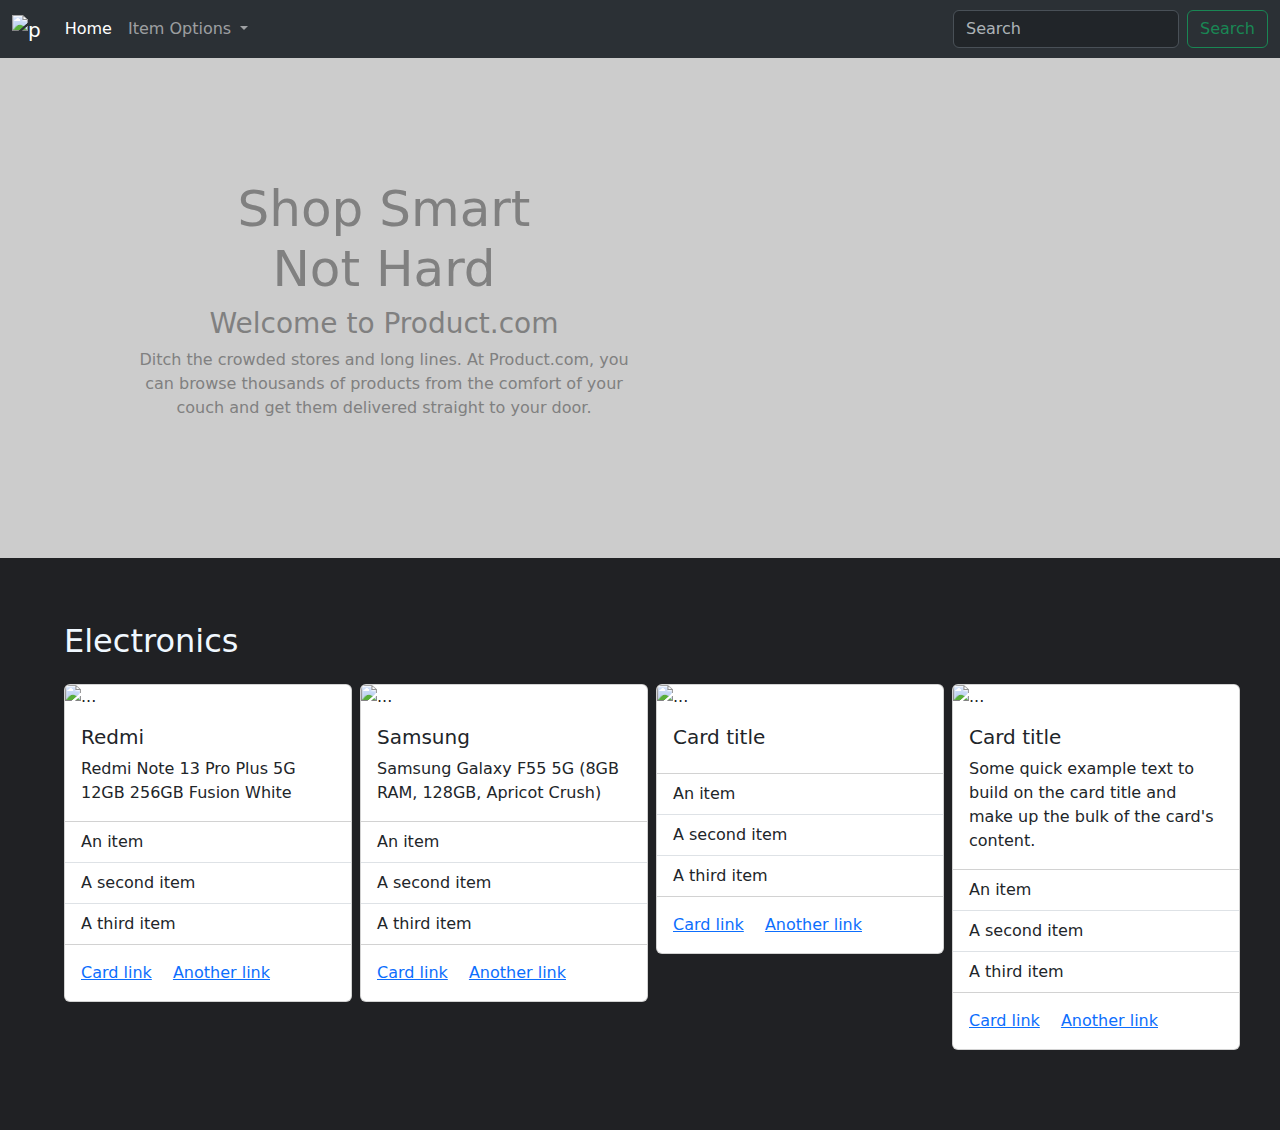
==== Product_Page.html @ c3f98ed8 "1st commit" ====
<!DOCTYPE html>
<html lang="en">
<head>
    <meta charset="UTF-8">
    <meta name="viewport" content="width=device-width, initial-scale=1.0">
    <title>Product Page</title>
    <link href="https://cdn.jsdelivr.net/npm/bootstrap@5.3.3/dist/css/bootstrap.min.css" rel="stylesheet" integrity="sha384-QWTKZyjpPEjISv5WaRU9OFeRpok6YctnYmDr5pNlyT2bRjXh0JMhjY6hW+ALEwIH" crossorigin="anonymous">
    <script src="https://ajax.googleapis.com/ajax/libs/jquery/3.7.1/jquery.min.js"></script>
    <link rel="stylesheet" href="Product_Page.css">
</head>
<body>
    <header>
    <nav class="navbar navbar-expand-lg bg-body-tertiary" data-bs-theme="dark" >
        <div class="container-fluid">
          <a class="navbar-brand" href="#"><img src="https://i.pinimg.com/736x/5b/9b/1f/5b9b1f12fe0a0acb9cf95f1f20543d89.jpg" alt="p" width="30" height="24"></a>
          <button class="navbar-toggler" type="button" data-bs-toggle="collapse" data-bs-target="#navbarSupportedContent" aria-controls="navbarSupportedContent" aria-expanded="false" aria-label="Toggle navigation">
            <span class="navbar-toggler-icon"></span>
          </button>
          <div class="collapse navbar-collapse" id="navbarSupportedContent">
            <ul class="navbar-nav me-auto mb-2 mb-lg-0">
              <li class="nav-item">
                <a class="nav-link active" aria-current="page" href="#">Home</a>
              </li>
              <li class="nav-item dropdown">
                <a class="nav-link dropdown-toggle" href="#" role="button" data-bs-toggle="dropdown" aria-expanded="false">
                  Item Options
                </a>
                <ul class="dropdown-menu">
                  <li><a class="dropdown-item" href="#">Furniture</a></li>
                  <li><a class="dropdown-item" href="#">Food</a></li>
                  <li><hr class="dropdown-divider"></li>
                  <li><a class="dropdown-item" href="#">Clothes</a></li>
                </ul>
              </li>
            </ul>
            <form class="d-flex" role="search">
              <input class="form-control me-2" type="search" placeholder="Search" aria-label="Search">
              <button class="btn btn-outline-success" type="submit">Search</button>
            </form>
          </div>
        </div>
      </nav>
    </header>

    <div class="hero-image">
        <div class="hero-text">
          <h1 style="font-size:50px">Shop Smart <br> Not Hard</h1>
          <h3>Welcome to Product.com</h3>
          <p>Ditch the crowded stores and long lines. At Product.com, you can browse thousands of products from the comfort of your couch and get them delivered straight to your door.</p>
        </div>
    </div>


    <section class="Product_Section">

        <section>
            <h2>Electronics</h2>
            <div class="row d-flex" style="justify-content: space-between;" >
                <div class="col-sm-6 mb-3 mt-3" style="width: 18rem;">
                    <div class="card" style="width: 18rem;">
                        <img src="https://lh3.googleusercontent.com/spp/[base64]s256-rw-pd-pc0x00ffffff" class="card-img-top" alt="...">
                        <div class="card-body">
                          <h5 class="card-title">Redmi</h5>
                          <p class="card-text">Redmi Note 13 Pro Plus 5G 12GB 256GB Fusion White</p>
                        </div>
                        <ul class="list-group list-group-flush">
                          <li class="list-group-item">An item</li>
                          <li class="list-group-item">A second item</li>
                          <li class="list-group-item">A third item</li>
                        </ul>
                        <div class="card-body">
                          <a href="#" class="card-link">Card link</a>
                          <a href="#" class="card-link">Another link</a>
                        </div>
                      </div>
                  </div>
                  <div class="col-sm-6  mb-3 mt-3" style="width: 18rem;">
                    <div class="card" style="width: 18rem;">
                        <img src="https://lh3.googleusercontent.com/spp/[base64]s256-rw-pd-pc0x00ffffff" class="card-img-top" alt="...">
                        <div class="card-body">
                          <h5 class="card-title">Samsung</h5>
                          <p class="card-text">Samsung Galaxy F55 5G (8GB RAM, 128GB, Apricot Crush)</p>
                        </div>
                        <ul class="list-group list-group-flush">
                          <li class="list-group-item">An item</li>
                          <li class="list-group-item">A second item</li>
                          <li class="list-group-item">A third item</li>
                        </ul>
                        <div class="card-body">
                          <a href="#" class="card-link">Card link</a>
                          <a href="#" class="card-link">Another link</a>
                        </div>
                      </div>
                  </div>
                <div class="col-sm-6  mb-3 mt-3" style="width: 18rem;">
                    <div class="card" style="width: 18rem;">
                        <img src="https://lh3.googleusercontent.com/spp/[base64]s256-rw-pd-pc0x00ffffff" class="card-img-top" alt="...">
                        <div class="card-body">
                          <h5 class="card-title">Card title</h5>
                          <p class="card-text"></p>
                        </div>
                        <ul class="list-group list-group-flush">
                          <li class="list-group-item">An item</li>
                          <li class="list-group-item">A second item</li>
                          <li class="list-group-item">A third item</li>
                        </ul>
                        <div class="card-body">
                          <a href="#" class="card-link">Card link</a>
                          <a href="#" class="card-link">Another link</a>
                        </div>
                      </div>
                </div>
                <div class="col-sm-6  mb-3 mt-3" style="width: 18rem;">
                    <div class="card" style="width: 18rem;">
                        <img src="https://lh3.googleusercontent.com/spp/[base64]s256-rw-pd-pc0x00ffffff" class="card-img-top" alt="...">
                        <div class="card-body">
                          <h5 class="card-title">Card title</h5>
                          <p class="card-text">Some quick example text to build on the card title and make up the bulk of the card's content.</p>
                        </div>
                        <ul class="list-group list-group-flush">
                          <li class="list-group-item">An item</li>
                          <li class="list-group-item">A second item</li>
                          <li class="list-group-item">A third item</li>
                        </ul>
                        <div class="card-body">
                          <a href="#" class="card-link">Card link</a>
                          <a href="#" class="card-link">Another link</a>
                        </div>
                      </div>
              </div>
        </section>
    </section>

    <script src="https://cdn.jsdelivr.net/npm/bootstrap@5.3.3/dist/js/bootstrap.bundle.min.js" integrity="sha384-YvpcrYf0tY3lHB60NNkmXc5s9fDVZLESaAA55NDzOxhy9GkcIdslK1eN7N6jIeHz" crossorigin="anonymous"></script>
</body>
</html>
---- Product_Page.css ----
body
{
    background-color: #202124;
    color: aliceblue;
}

.hero-image {
    background-image: url("https://img.freepik.com/premium-photo/toy-shopping-cart-with-boxes-blue-background_339191-217.jpg");
    background-color: #cccccc;
    height: 500px;
    background-position: center;
    background-repeat: no-repeat;
    background-size: cover;
    position: relative;
    background-attachment: fixed;
  }

  
  .hero-text {
    text-align: center;
    position: absolute;
    top: 50%;
    left: 30%;
    transform: translate(-50%, -50%);
    color: white;
    width: 40%;
    color: grey;
  }

  .Product_Section
  {
    margin: 5%;
  }
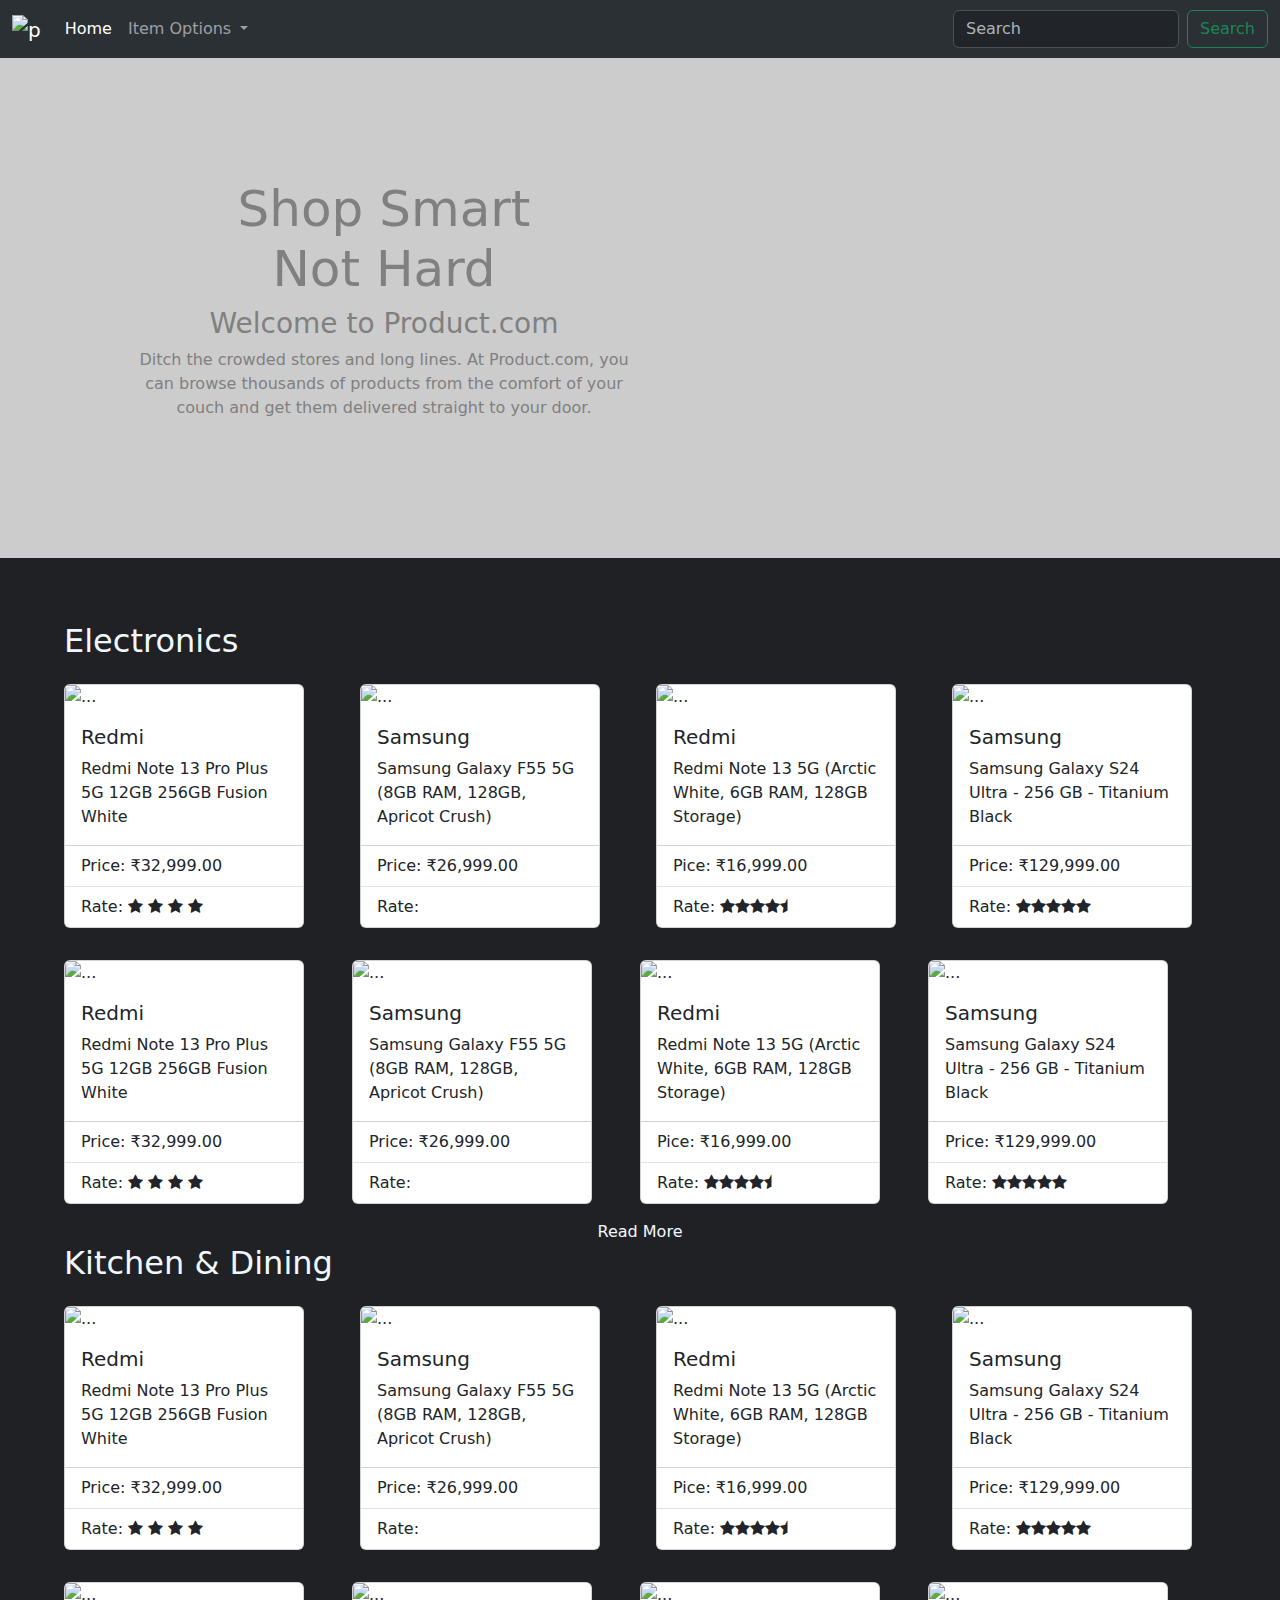
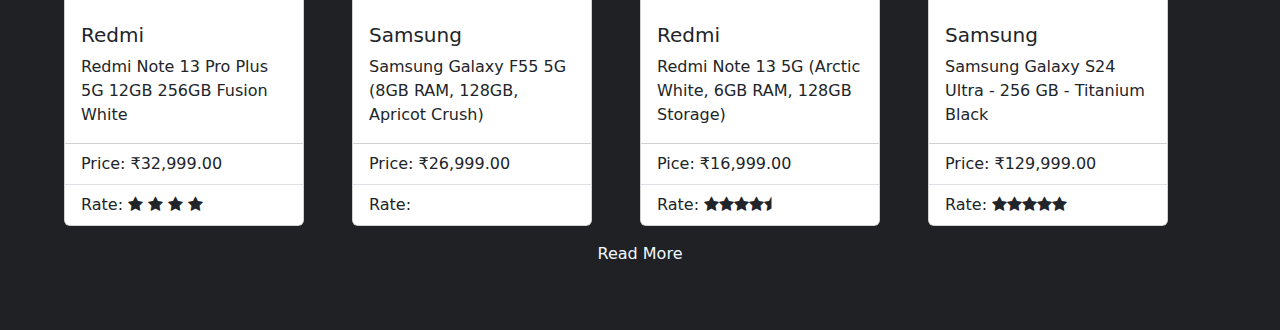
==== commit 26e81681: "read less" ====
--- a/Product_Page.html
+++ b/Product_Page.html
@@ -6,6 +6,7 @@
     <title>Product Page</title>
     <link href="https://cdn.jsdelivr.net/npm/bootstrap@5.3.3/dist/css/bootstrap.min.css" rel="stylesheet" integrity="sha384-QWTKZyjpPEjISv5WaRU9OFeRpok6YctnYmDr5pNlyT2bRjXh0JMhjY6hW+ALEwIH" crossorigin="anonymous">
     <script src="https://ajax.googleapis.com/ajax/libs/jquery/3.7.1/jquery.min.js"></script>
+    <link rel="stylesheet" href="https://cdnjs.cloudflare.com/ajax/libs/font-awesome/4.7.0/css/font-awesome.min.css">
     <link rel="stylesheet" href="Product_Page.css">
 </head>
 <body>
@@ -56,81 +57,281 @@
         <section>
             <h2>Electronics</h2>
             <div class="row d-flex" style="justify-content: space-between;" >
-                <div class="col-sm-6 mb-3 mt-3" style="width: 18rem;">
-                    <div class="card" style="width: 18rem;">
-                        <img src="https://lh3.googleusercontent.com/spp/[base64]s256-rw-pd-pc0x00ffffff" class="card-img-top" alt="...">
+                <div class="col-sm-4 mb-3 mt-3" style="width: 18rem;">
+                    <div class="card" style="width: 15rem;">
+                        <img src="https://lh3.googleusercontent.com/spp/[base64]s256-rw-pd-pc0x00ffffff" class="card-img-top img-fluid w-10" alt="...">
                         <div class="card-body">
                           <h5 class="card-title">Redmi</h5>
                           <p class="card-text">Redmi Note 13 Pro Plus 5G 12GB 256GB Fusion White</p>
                         </div>
                         <ul class="list-group list-group-flush">
-                          <li class="list-group-item">An item</li>
-                          <li class="list-group-item">A second item</li>
-                          <li class="list-group-item">A third item</li>
-                        </ul>
-                        <div class="card-body">
-                          <a href="#" class="card-link">Card link</a>
-                          <a href="#" class="card-link">Another link</a>
-                        </div>
+                          <li class="list-group-item">Price: ₹32,999.00</li>
+                          <li class="list-group-item">Rate:
+                            <i class="fa fa-star"></i>
+                            <i class="fa fa-star"></i>
+                            <i class="fa fa-star"></i>
+                            <i class="fa fa-star"></i>
+                          </li>
+                        </ul>
                       </div>
                   </div>
-                  <div class="col-sm-6  mb-3 mt-3" style="width: 18rem;">
-                    <div class="card" style="width: 18rem;">
+                  <div class="col-sm-4  mb-3 mt-3" style="width: 18rem;">
+                    <div class="card" style="width: 15rem;">
                         <img src="https://lh3.googleusercontent.com/spp/[base64]s256-rw-pd-pc0x00ffffff" class="card-img-top" alt="...">
                         <div class="card-body">
                           <h5 class="card-title">Samsung</h5>
                           <p class="card-text">Samsung Galaxy F55 5G (8GB RAM, 128GB, Apricot Crush)</p>
                         </div>
                         <ul class="list-group list-group-flush">
-                          <li class="list-group-item">An item</li>
-                          <li class="list-group-item">A second item</li>
-                          <li class="list-group-item">A third item</li>
-                        </ul>
-                        <div class="card-body">
-                          <a href="#" class="card-link">Card link</a>
-                          <a href="#" class="card-link">Another link</a>
-                        </div>
+                          <li class="list-group-item">Price: ₹26,999.00</li>
+                          <li class="list-group-item">Rate:
+
+                          </li>
+                        </ul>
                       </div>
                   </div>
-                <div class="col-sm-6  mb-3 mt-3" style="width: 18rem;">
-                    <div class="card" style="width: 18rem;">
+                <div class="col-sm-4  mb-3 mt-3" style="width: 18rem;">
+                    <div class="card" style="width: 15rem;">
                         <img src="https://lh3.googleusercontent.com/spp/[base64]s256-rw-pd-pc0x00ffffff" class="card-img-top" alt="...">
                         <div class="card-body">
-                          <h5 class="card-title">Card title</h5>
-                          <p class="card-text"></p>
-                        </div>
-                        <ul class="list-group list-group-flush">
-                          <li class="list-group-item">An item</li>
-                          <li class="list-group-item">A second item</li>
-                          <li class="list-group-item">A third item</li>
-                        </ul>
-                        <div class="card-body">
-                          <a href="#" class="card-link">Card link</a>
-                          <a href="#" class="card-link">Another link</a>
-                        </div>
+                          <h5 class="card-title">Redmi</h5>
+                          <p class="card-text">Redmi Note 13 5G (Arctic White, 6GB RAM, 128GB Storage)</p>
+                        </div>
+                        <ul class="list-group list-group-flush">
+                          <li class="list-group-item">Pice: ₹16,999.00</li>
+                          <li class="list-group-item">Rate:
+                            <i class="fa fa-star"></i><i class="fa fa-star"></i><i class="fa fa-star"></i><i class="fa fa-star"></i><i class="fa fa-star-half"></i>
+                          </li>
+                        </ul>
                       </div>
                 </div>
-                <div class="col-sm-6  mb-3 mt-3" style="width: 18rem;">
-                    <div class="card" style="width: 18rem;">
+                <div class="col-sm-4 mb-3 mt-3" style="width: 18rem;">
+                    <div class="card" style="width: 15rem;">
                         <img src="https://lh3.googleusercontent.com/spp/[base64]s256-rw-pd-pc0x00ffffff" class="card-img-top" alt="...">
                         <div class="card-body">
-                          <h5 class="card-title">Card title</h5>
-                          <p class="card-text">Some quick example text to build on the card title and make up the bulk of the card's content.</p>
-                        </div>
-                        <ul class="list-group list-group-flush">
-                          <li class="list-group-item">An item</li>
-                          <li class="list-group-item">A second item</li>
-                          <li class="list-group-item">A third item</li>
-                        </ul>
-                        <div class="card-body">
-                          <a href="#" class="card-link">Card link</a>
-                          <a href="#" class="card-link">Another link</a>
-                        </div>
-                      </div>
-              </div>
+                          <h5 class="card-title">Samsung</h5>
+                          <p class="card-text">Samsung Galaxy S24 Ultra - 256 GB - Titanium Black</p>
+                        </div>
+                        <ul class="list-group list-group-flush">
+                          <li class="list-group-item">Price: ₹129,999.00</li>
+                          <li class="list-group-item">Rate:
+                            <i class="fa fa-star"></i><i class="fa fa-star"></i><i class="fa fa-star"></i><i class="fa fa-star"></i><i class="fa fa-star"></i>
+                          </li>
+                        </ul>
+                      </div>
+            </div>
+            <!-- second row -->
+            <div class="row d-flex" style="justify-content: space-between;" id="hidden" >
+                <div class="col-sm-4 mb-3 mt-3" style="width: 18rem;">
+                    <div class="card" style="width: 15rem;">
+                        <img src="https://lh3.googleusercontent.com/spp/[base64]s256-rw-pd-pc0x00ffffff" class="card-img-top img-fluid w-10" alt="...">
+                        <div class="card-body">
+                          <h5 class="card-title">Redmi</h5>
+                          <p class="card-text">Redmi Note 13 Pro Plus 5G 12GB 256GB Fusion White</p>
+                        </div>
+                        <ul class="list-group list-group-flush">
+                          <li class="list-group-item">Price: ₹32,999.00</li>
+                          <li class="list-group-item">Rate:
+                            <i class="fa fa-star"></i>
+                            <i class="fa fa-star"></i>
+                            <i class="fa fa-star"></i>
+                            <i class="fa fa-star"></i>
+                          </li>
+                        </ul>
+                      </div>
+                  </div>
+                  <div class="col-sm-4  mb-3 mt-3" style="width: 18rem;">
+                    <div class="card" style="width: 15rem;">
+                        <img src="https://lh3.googleusercontent.com/spp/[base64]s256-rw-pd-pc0x00ffffff" class="card-img-top" alt="...">
+                        <div class="card-body">
+                          <h5 class="card-title">Samsung</h5>
+                          <p class="card-text">Samsung Galaxy F55 5G (8GB RAM, 128GB, Apricot Crush)</p>
+                        </div>
+                        <ul class="list-group list-group-flush">
+                          <li class="list-group-item">Price: ₹26,999.00</li>
+                          <li class="list-group-item">Rate:
+
+                          </li>
+                        </ul>
+                      </div>
+                  </div>
+                <div class="col-sm-4  mb-3 mt-3" style="width: 18rem;">
+                    <div class="card" style="width: 15rem;">
+                        <img src="https://lh3.googleusercontent.com/spp/[base64]s256-rw-pd-pc0x00ffffff" class="card-img-top" alt="...">
+                        <div class="card-body">
+                          <h5 class="card-title">Redmi</h5>
+                          <p class="card-text">Redmi Note 13 5G (Arctic White, 6GB RAM, 128GB Storage)</p>
+                        </div>
+                        <ul class="list-group list-group-flush">
+                          <li class="list-group-item">Pice: ₹16,999.00</li>
+                          <li class="list-group-item">Rate:
+                            <i class="fa fa-star"></i><i class="fa fa-star"></i><i class="fa fa-star"></i><i class="fa fa-star"></i><i class="fa fa-star-half"></i>
+                          </li>
+                        </ul>
+                      </div>
+                </div>
+                <div class="col-sm-4 mb-3 mt-3" style="width: 18rem;">
+                    <div class="card" style="width: 15rem;">
+                        <img src="https://lh3.googleusercontent.com/spp/[base64]s256-rw-pd-pc0x00ffffff" class="card-img-top" alt="...">
+                        <div class="card-body">
+                          <h5 class="card-title">Samsung</h5>
+                          <p class="card-text">Samsung Galaxy S24 Ultra - 256 GB - Titanium Black</p>
+                        </div>
+                        <ul class="list-group list-group-flush">
+                          <li class="list-group-item">Price: ₹129,999.00</li>
+                          <li class="list-group-item">Rate:
+                            <i class="fa fa-star"></i><i class="fa fa-star"></i><i class="fa fa-star"></i><i class="fa fa-star"></i><i class="fa fa-star"></i>
+                          </li>
+                        </ul>
+                      </div>
+            </div>    
+            </section>
+            <div style="text-align: center;" class="readmore" onclick="show()">
+                <div id="read-more-text">Read More</div>
+            </div>
+
+            <section>
+                <h2>Kitchen & Dining</h2>
+                <div class="row d-flex" style="justify-content: space-between;" >
+                    <div class="col-sm-4 mb-3 mt-3" style="width: 18rem;">
+                        <div class="card" style="width: 15rem;">
+                            <img src="https://lh3.googleusercontent.com/spp/[base64]s256-rw-pd-pc0x00ffffff" class="card-img-top img-fluid w-10" alt="...">
+                            <div class="card-body">
+                              <h5 class="card-title">Redmi</h5>
+                              <p class="card-text">Redmi Note 13 Pro Plus 5G 12GB 256GB Fusion White</p>
+                            </div>
+                            <ul class="list-group list-group-flush">
+                              <li class="list-group-item">Price: ₹32,999.00</li>
+                              <li class="list-group-item">Rate:
+                                <i class="fa fa-star"></i>
+                                <i class="fa fa-star"></i>
+                                <i class="fa fa-star"></i>
+                                <i class="fa fa-star"></i>
+                              </li>
+                            </ul>
+                          </div>
+                      </div>
+                      <div class="col-sm-4  mb-3 mt-3" style="width: 18rem;">
+                        <div class="card" style="width: 15rem;">
+                            <img src="https://lh3.googleusercontent.com/spp/[base64]s256-rw-pd-pc0x00ffffff" class="card-img-top" alt="...">
+                            <div class="card-body">
+                              <h5 class="card-title">Samsung</h5>
+                              <p class="card-text">Samsung Galaxy F55 5G (8GB RAM, 128GB, Apricot Crush)</p>
+                            </div>
+                            <ul class="list-group list-group-flush">
+                              <li class="list-group-item">Price: ₹26,999.00</li>
+                              <li class="list-group-item">Rate:
+    
+                              </li>
+                            </ul>
+                          </div>
+                      </div>
+                    <div class="col-sm-4  mb-3 mt-3" style="width: 18rem;">
+                        <div class="card" style="width: 15rem;">
+                            <img src="https://lh3.googleusercontent.com/spp/[base64]s256-rw-pd-pc0x00ffffff" class="card-img-top" alt="...">
+                            <div class="card-body">
+                              <h5 class="card-title">Redmi</h5>
+                              <p class="card-text">Redmi Note 13 5G (Arctic White, 6GB RAM, 128GB Storage)</p>
+                            </div>
+                            <ul class="list-group list-group-flush">
+                              <li class="list-group-item">Pice: ₹16,999.00</li>
+                              <li class="list-group-item">Rate:
+                                <i class="fa fa-star"></i><i class="fa fa-star"></i><i class="fa fa-star"></i><i class="fa fa-star"></i><i class="fa fa-star-half"></i>
+                              </li>
+                            </ul>
+                          </div>
+                    </div>
+                    <div class="col-sm-4 mb-3 mt-3" style="width: 18rem;">
+                        <div class="card" style="width: 15rem;">
+                            <img src="https://lh3.googleusercontent.com/spp/[base64]s256-rw-pd-pc0x00ffffff" class="card-img-top" alt="...">
+                            <div class="card-body">
+                              <h5 class="card-title">Samsung</h5>
+                              <p class="card-text">Samsung Galaxy S24 Ultra - 256 GB - Titanium Black</p>
+                            </div>
+                            <ul class="list-group list-group-flush">
+                              <li class="list-group-item">Price: ₹129,999.00</li>
+                              <li class="list-group-item">Rate:
+                                <i class="fa fa-star"></i><i class="fa fa-star"></i><i class="fa fa-star"></i><i class="fa fa-star"></i><i class="fa fa-star"></i>
+                              </li>
+                            </ul>
+                          </div>
+                </div>
+                <!-- second row -->
+                <div class="row d-flex" style="justify-content: space-between;" id="hidden1" >
+                    <div class="col-sm-4 mb-3 mt-3" style="width: 18rem;">
+                        <div class="card" style="width: 15rem;">
+                            <img src="https://lh3.googleusercontent.com/spp/[base64]s256-rw-pd-pc0x00ffffff" class="card-img-top img-fluid w-10" alt="...">
+                            <div class="card-body">
+                              <h5 class="card-title">Redmi</h5>
+                              <p class="card-text">Redmi Note 13 Pro Plus 5G 12GB 256GB Fusion White</p>
+                            </div>
+                            <ul class="list-group list-group-flush">
+                              <li class="list-group-item">Price: ₹32,999.00</li>
+                              <li class="list-group-item">Rate:
+                                <i class="fa fa-star"></i>
+                                <i class="fa fa-star"></i>
+                                <i class="fa fa-star"></i>
+                                <i class="fa fa-star"></i>
+                              </li>
+                            </ul>
+                          </div>
+                      </div>
+                      <div class="col-sm-4  mb-3 mt-3" style="width: 18rem;">
+                        <div class="card" style="width: 15rem;">
+                            <img src="https://lh3.googleusercontent.com/spp/[base64]s256-rw-pd-pc0x00ffffff" class="card-img-top" alt="...">
+                            <div class="card-body">
+                              <h5 class="card-title">Samsung</h5>
+                              <p class="card-text">Samsung Galaxy F55 5G (8GB RAM, 128GB, Apricot Crush)</p>
+                            </div>
+                            <ul class="list-group list-group-flush">
+                              <li class="list-group-item">Price: ₹26,999.00</li>
+                              <li class="list-group-item">Rate:
+    
+                              </li>
+                            </ul>
+                          </div>
+                      </div>
+                    <div class="col-sm-4  mb-3 mt-3" style="width: 18rem;">
+                        <div class="card" style="width: 15rem;">
+                            <img src="https://lh3.googleusercontent.com/spp/[base64]s256-rw-pd-pc0x00ffffff" class="card-img-top" alt="...">
+                            <div class="card-body">
+                              <h5 class="card-title">Redmi</h5>
+                              <p class="card-text">Redmi Note 13 5G (Arctic White, 6GB RAM, 128GB Storage)</p>
+                            </div>
+                            <ul class="list-group list-group-flush">
+                              <li class="list-group-item">Pice: ₹16,999.00</li>
+                              <li class="list-group-item">Rate:
+                                <i class="fa fa-star"></i><i class="fa fa-star"></i><i class="fa fa-star"></i><i class="fa fa-star"></i><i class="fa fa-star-half"></i>
+                              </li>
+                            </ul>
+                          </div>
+                    </div>
+                    <div class="col-sm-4 mb-3 mt-3" style="width: 18rem;">
+                        <div class="card" style="width: 15rem;">
+                            <img src="https://lh3.googleusercontent.com/spp/[base64]s256-rw-pd-pc0x00ffffff" class="card-img-top" alt="...">
+                            <div class="card-body">
+                              <h5 class="card-title">Samsung</h5>
+                              <p class="card-text">Samsung Galaxy S24 Ultra - 256 GB - Titanium Black</p>
+                            </div>
+                            <ul class="list-group list-group-flush">
+                              <li class="list-group-item">Price: ₹129,999.00</li>
+                              <li class="list-group-item">Rate:
+                                <i class="fa fa-star"></i><i class="fa fa-star"></i><i class="fa fa-star"></i><i class="fa fa-star"></i><i class="fa fa-star"></i>
+                              </li>
+                            </ul>
+                          </div>
+                </div>    
+                </section>
+                <div style="text-align: center;" class="readmore" onclick="show2()">
+                    <div id="read-more-text2">Read More</div>
+                </div>
+              
         </section>
+
+        
     </section>
 
     <script src="https://cdn.jsdelivr.net/npm/bootstrap@5.3.3/dist/js/bootstrap.bundle.min.js" integrity="sha384-YvpcrYf0tY3lHB60NNkmXc5s9fDVZLESaAA55NDzOxhy9GkcIdslK1eN7N6jIeHz" crossorigin="anonymous"></script>
+    <script src="Product_Page.js"></script>
 </body>
 </html>--- a/Product_Page.css
+++ b/Product_Page.css
@@ -31,3 +31,17 @@
   {
     margin: 5%;
   }
+
+
+  .readmore {
+    cursor: pointer;
+  }
+  
+  .readmore:hover {
+    background-color: #304ea96c;
+    border-radius: 10px;
+  }
+  .d-none {
+    display: none !important;
+  }
+  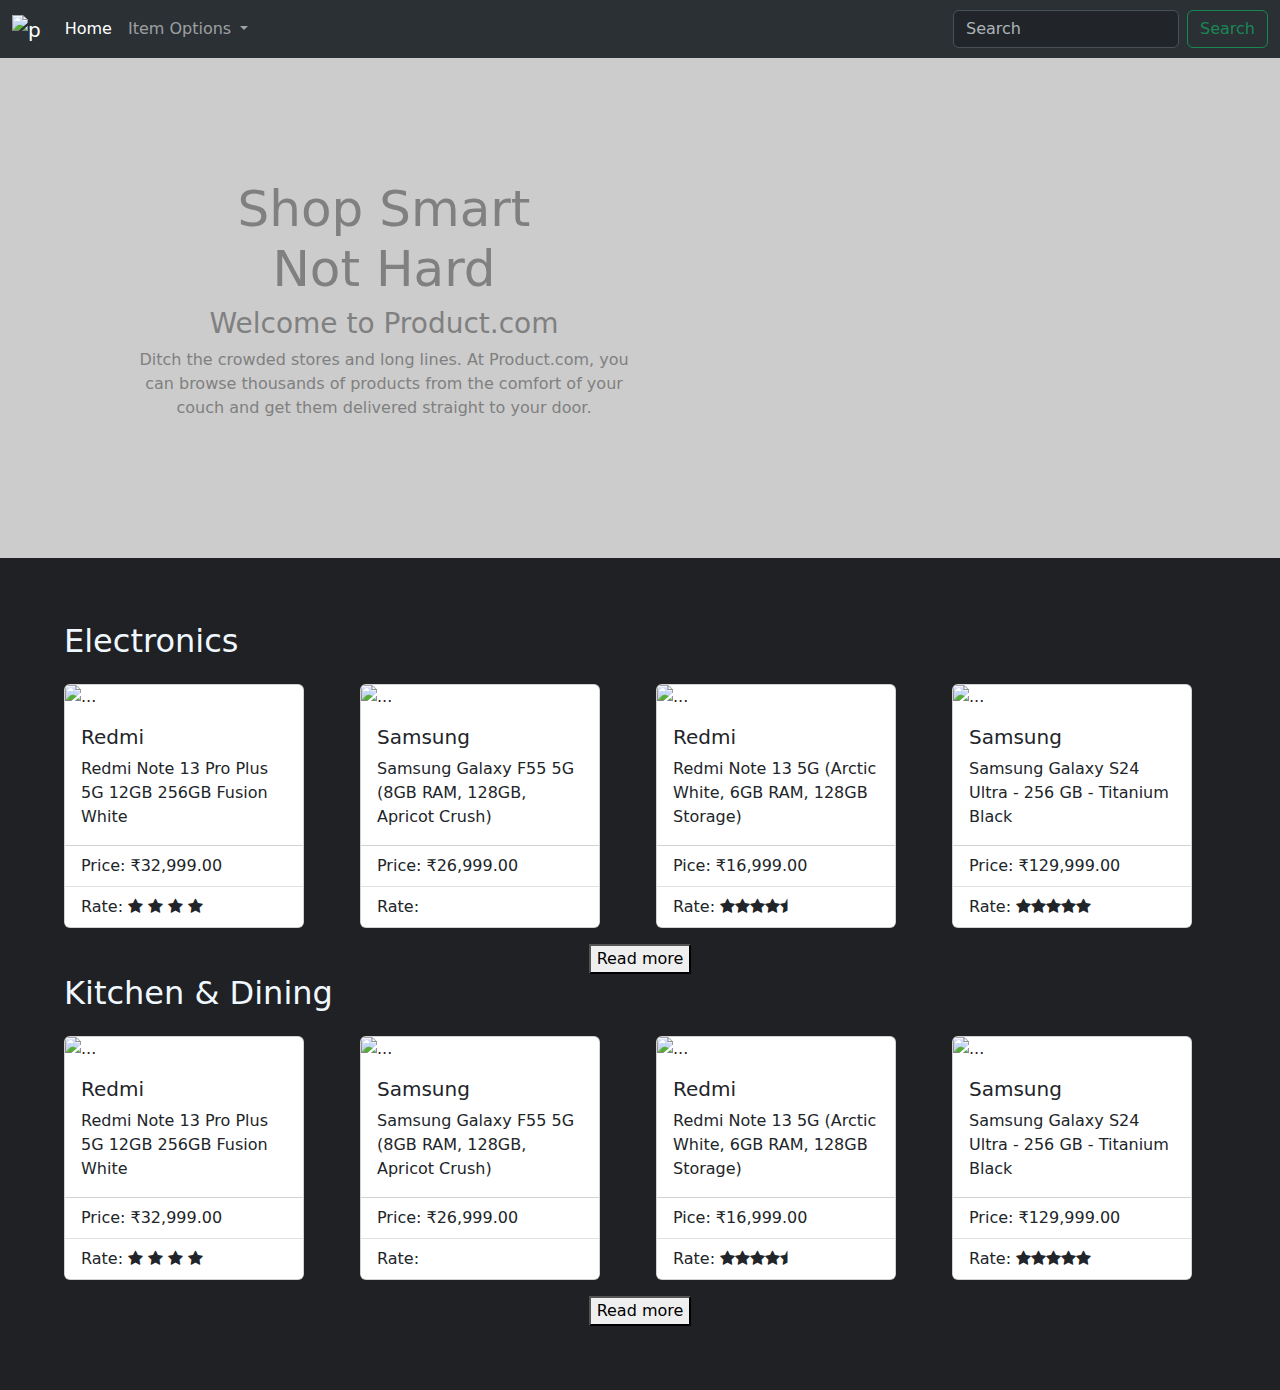
==== commit 5fe4a976: "removed extra part" ====
--- a/Product_Page.html
+++ b/Product_Page.html
@@ -27,8 +27,8 @@
                   Item Options
                 </a>
                 <ul class="dropdown-menu">
-                  <li><a class="dropdown-item" href="#">Furniture</a></li>
-                  <li><a class="dropdown-item" href="#">Food</a></li>
+                  <li><a class="dropdown-item" href="#Electronics">Electronics</a></li>
+                  <li><a class="dropdown-item" href="#Kitchen">Kitchen Ware</a></li>
                   <li><hr class="dropdown-divider"></li>
                   <li><a class="dropdown-item" href="#">Clothes</a></li>
                 </ul>
@@ -54,7 +54,7 @@
 
     <section class="Product_Section">
 
-        <section>
+        <section id="Electronics">
             <h2>Electronics</h2>
             <div class="row d-flex" style="justify-content: space-between;" >
                 <div class="col-sm-4 mb-3 mt-3" style="width: 18rem;">
@@ -121,79 +121,16 @@
                       </div>
             </div>
             <!-- second row -->
-            <div class="row d-flex" style="justify-content: space-between;" id="hidden" >
-                <div class="col-sm-4 mb-3 mt-3" style="width: 18rem;">
-                    <div class="card" style="width: 15rem;">
-                        <img src="https://lh3.googleusercontent.com/spp/[base64]s256-rw-pd-pc0x00ffffff" class="card-img-top img-fluid w-10" alt="...">
-                        <div class="card-body">
-                          <h5 class="card-title">Redmi</h5>
-                          <p class="card-text">Redmi Note 13 Pro Plus 5G 12GB 256GB Fusion White</p>
-                        </div>
-                        <ul class="list-group list-group-flush">
-                          <li class="list-group-item">Price: ₹32,999.00</li>
-                          <li class="list-group-item">Rate:
-                            <i class="fa fa-star"></i>
-                            <i class="fa fa-star"></i>
-                            <i class="fa fa-star"></i>
-                            <i class="fa fa-star"></i>
-                          </li>
-                        </ul>
-                      </div>
-                  </div>
-                  <div class="col-sm-4  mb-3 mt-3" style="width: 18rem;">
-                    <div class="card" style="width: 15rem;">
-                        <img src="https://lh3.googleusercontent.com/spp/[base64]s256-rw-pd-pc0x00ffffff" class="card-img-top" alt="...">
-                        <div class="card-body">
-                          <h5 class="card-title">Samsung</h5>
-                          <p class="card-text">Samsung Galaxy F55 5G (8GB RAM, 128GB, Apricot Crush)</p>
-                        </div>
-                        <ul class="list-group list-group-flush">
-                          <li class="list-group-item">Price: ₹26,999.00</li>
-                          <li class="list-group-item">Rate:
-
-                          </li>
-                        </ul>
-                      </div>
-                  </div>
-                <div class="col-sm-4  mb-3 mt-3" style="width: 18rem;">
-                    <div class="card" style="width: 15rem;">
-                        <img src="https://lh3.googleusercontent.com/spp/[base64]s256-rw-pd-pc0x00ffffff" class="card-img-top" alt="...">
-                        <div class="card-body">
-                          <h5 class="card-title">Redmi</h5>
-                          <p class="card-text">Redmi Note 13 5G (Arctic White, 6GB RAM, 128GB Storage)</p>
-                        </div>
-                        <ul class="list-group list-group-flush">
-                          <li class="list-group-item">Pice: ₹16,999.00</li>
-                          <li class="list-group-item">Rate:
-                            <i class="fa fa-star"></i><i class="fa fa-star"></i><i class="fa fa-star"></i><i class="fa fa-star"></i><i class="fa fa-star-half"></i>
-                          </li>
-                        </ul>
-                      </div>
-                </div>
-                <div class="col-sm-4 mb-3 mt-3" style="width: 18rem;">
-                    <div class="card" style="width: 15rem;">
-                        <img src="https://lh3.googleusercontent.com/spp/[base64]s256-rw-pd-pc0x00ffffff" class="card-img-top" alt="...">
-                        <div class="card-body">
-                          <h5 class="card-title">Samsung</h5>
-                          <p class="card-text">Samsung Galaxy S24 Ultra - 256 GB - Titanium Black</p>
-                        </div>
-                        <ul class="list-group list-group-flush">
-                          <li class="list-group-item">Price: ₹129,999.00</li>
-                          <li class="list-group-item">Rate:
-                            <i class="fa fa-star"></i><i class="fa fa-star"></i><i class="fa fa-star"></i><i class="fa fa-star"></i><i class="fa fa-star"></i>
-                          </li>
-                        </ul>
-                      </div>
             </div>    
             </section>
             <div style="text-align: center;" class="readmore" onclick="show()">
-                <div id="read-more-text">Read More</div>
+                <button onclick="myFunction()" id="myBtn">Read more</button>
             </div>
 
-            <section>
+            <section id="Kitchen">
                 <h2>Kitchen & Dining</h2>
                 <div class="row d-flex" style="justify-content: space-between;" >
-                    <div class="col-sm-4 mb-3 mt-3" style="width: 18rem;">
+                    <div class="col-sm-4 mb-3 mt-3" style="width: 18rem;" >
                         <div class="card" style="width: 15rem;">
                             <img src="https://lh3.googleusercontent.com/spp/[base64]s256-rw-pd-pc0x00ffffff" class="card-img-top img-fluid w-10" alt="...">
                             <div class="card-body">
@@ -257,79 +194,20 @@
                           </div>
                 </div>
                 <!-- second row -->
-                <div class="row d-flex" style="justify-content: space-between;" id="hidden1" >
-                    <div class="col-sm-4 mb-3 mt-3" style="width: 18rem;">
-                        <div class="card" style="width: 15rem;">
-                            <img src="https://lh3.googleusercontent.com/spp/[base64]s256-rw-pd-pc0x00ffffff" class="card-img-top img-fluid w-10" alt="...">
-                            <div class="card-body">
-                              <h5 class="card-title">Redmi</h5>
-                              <p class="card-text">Redmi Note 13 Pro Plus 5G 12GB 256GB Fusion White</p>
-                            </div>
-                            <ul class="list-group list-group-flush">
-                              <li class="list-group-item">Price: ₹32,999.00</li>
-                              <li class="list-group-item">Rate:
-                                <i class="fa fa-star"></i>
-                                <i class="fa fa-star"></i>
-                                <i class="fa fa-star"></i>
-                                <i class="fa fa-star"></i>
-                              </li>
-                            </ul>
-                          </div>
-                      </div>
-                      <div class="col-sm-4  mb-3 mt-3" style="width: 18rem;">
-                        <div class="card" style="width: 15rem;">
-                            <img src="https://lh3.googleusercontent.com/spp/[base64]s256-rw-pd-pc0x00ffffff" class="card-img-top" alt="...">
-                            <div class="card-body">
-                              <h5 class="card-title">Samsung</h5>
-                              <p class="card-text">Samsung Galaxy F55 5G (8GB RAM, 128GB, Apricot Crush)</p>
-                            </div>
-                            <ul class="list-group list-group-flush">
-                              <li class="list-group-item">Price: ₹26,999.00</li>
-                              <li class="list-group-item">Rate:
-    
-                              </li>
-                            </ul>
-                          </div>
-                      </div>
-                    <div class="col-sm-4  mb-3 mt-3" style="width: 18rem;">
-                        <div class="card" style="width: 15rem;">
-                            <img src="https://lh3.googleusercontent.com/spp/[base64]s256-rw-pd-pc0x00ffffff" class="card-img-top" alt="...">
-                            <div class="card-body">
-                              <h5 class="card-title">Redmi</h5>
-                              <p class="card-text">Redmi Note 13 5G (Arctic White, 6GB RAM, 128GB Storage)</p>
-                            </div>
-                            <ul class="list-group list-group-flush">
-                              <li class="list-group-item">Pice: ₹16,999.00</li>
-                              <li class="list-group-item">Rate:
-                                <i class="fa fa-star"></i><i class="fa fa-star"></i><i class="fa fa-star"></i><i class="fa fa-star"></i><i class="fa fa-star-half"></i>
-                              </li>
-                            </ul>
-                          </div>
-                    </div>
-                    <div class="col-sm-4 mb-3 mt-3" style="width: 18rem;">
-                        <div class="card" style="width: 15rem;">
-                            <img src="https://lh3.googleusercontent.com/spp/[base64]s256-rw-pd-pc0x00ffffff" class="card-img-top" alt="...">
-                            <div class="card-body">
-                              <h5 class="card-title">Samsung</h5>
-                              <p class="card-text">Samsung Galaxy S24 Ultra - 256 GB - Titanium Black</p>
-                            </div>
-                            <ul class="list-group list-group-flush">
-                              <li class="list-group-item">Price: ₹129,999.00</li>
-                              <li class="list-group-item">Rate:
-                                <i class="fa fa-star"></i><i class="fa fa-star"></i><i class="fa fa-star"></i><i class="fa fa-star"></i><i class="fa fa-star"></i>
-                              </li>
-                            </ul>
-                          </div>
                 </div>    
                 </section>
                 <div style="text-align: center;" class="readmore" onclick="show2()">
-                    <div id="read-more-text2">Read More</div>
+                    <button onclick="myFunction()" id="myBtn">Read more</button>
                 </div>
               
         </section>
 
         
     </section>
+
+    <footer>
+        
+    </footer>
 
     <script src="https://cdn.jsdelivr.net/npm/bootstrap@5.3.3/dist/js/bootstrap.bundle.min.js" integrity="sha384-YvpcrYf0tY3lHB60NNkmXc5s9fDVZLESaAA55NDzOxhy9GkcIdslK1eN7N6jIeHz" crossorigin="anonymous"></script>
     <script src="Product_Page.js"></script>
--- a/Product_Page.css
+++ b/Product_Page.css
@@ -41,7 +41,15 @@
     background-color: #304ea96c;
     border-radius: 10px;
   }
-  .d-none {
-    display: none !important;
+  
+  #hidden {
+    display: none;
   }
-  +
+  .d-none{
+    display: none;
+  }
+
+  #hidden1{
+    display: none;
+  }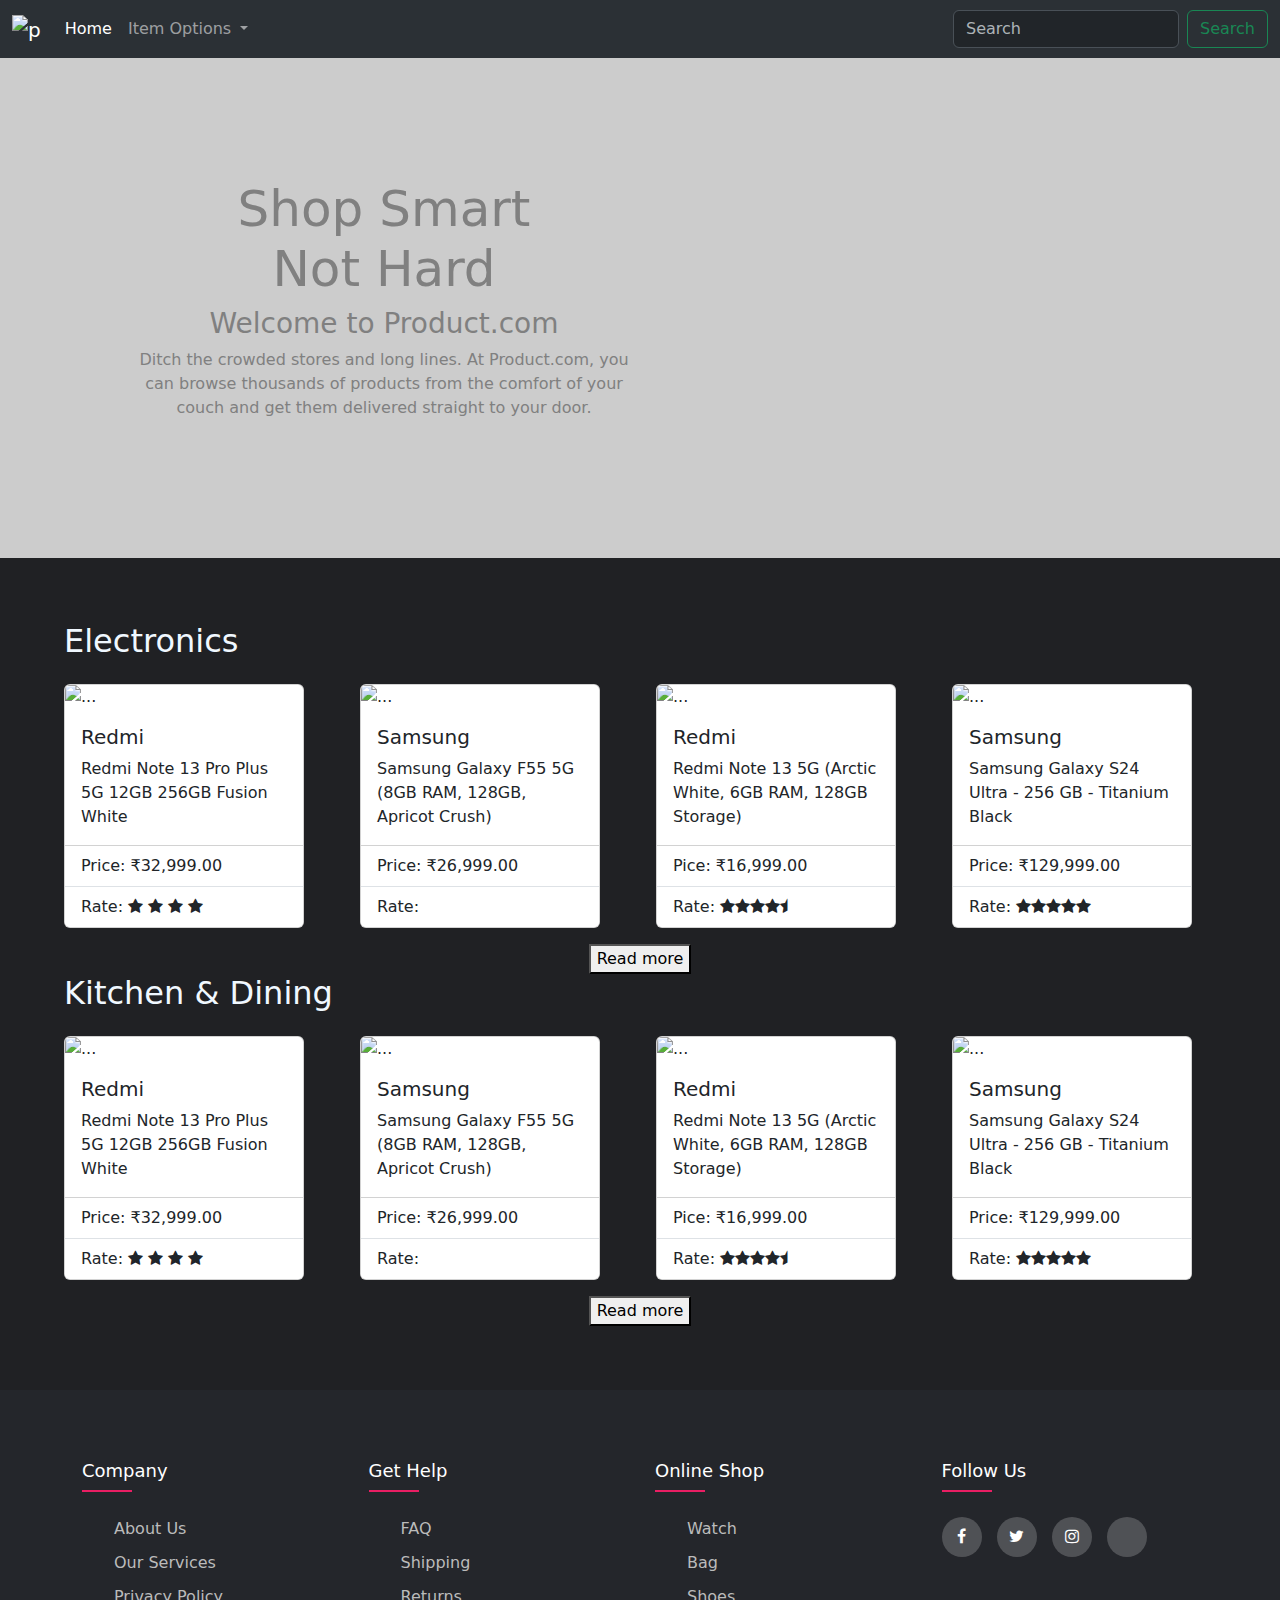
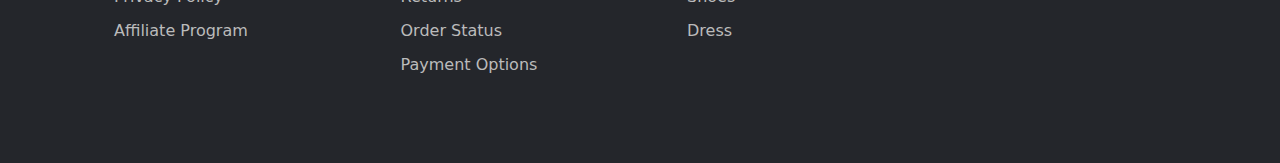
==== commit 6a6deac0: "after adding footer" ====
--- a/Product_Page.html
+++ b/Product_Page.html
@@ -57,9 +57,9 @@
         <section id="Electronics">
             <h2>Electronics</h2>
             <div class="row d-flex" style="justify-content: space-between;" >
-                <div class="col-sm-4 mb-3 mt-3" style="width: 18rem;">
-                    <div class="card" style="width: 15rem;">
-                        <img src="https://lh3.googleusercontent.com/spp/[base64]s256-rw-pd-pc0x00ffffff" class="card-img-top img-fluid w-10" alt="...">
+                <div class="col-sm-4 mb-3 mt-3 zoom " style="width: 18rem;">
+                    <div class="card" style="width: 15rem;">
+                        <img src="https://lh3.googleusercontent.com/spp/[base64]s256-rw-pd-pc0x00ffffff" class="card-img-top img-fluid " alt="...">
                         <div class="card-body">
                           <h5 class="card-title">Redmi</h5>
                           <p class="card-text">Redmi Note 13 Pro Plus 5G 12GB 256GB Fusion White</p>
@@ -75,7 +75,7 @@
                         </ul>
                       </div>
                   </div>
-                  <div class="col-sm-4  mb-3 mt-3" style="width: 18rem;">
+                  <div class="col-sm-4 mb-3 mt-3 zoom " style="width: 18rem;">
                     <div class="card" style="width: 15rem;">
                         <img src="https://lh3.googleusercontent.com/spp/[base64]s256-rw-pd-pc0x00ffffff" class="card-img-top" alt="...">
                         <div class="card-body">
@@ -90,7 +90,7 @@
                         </ul>
                       </div>
                   </div>
-                <div class="col-sm-4  mb-3 mt-3" style="width: 18rem;">
+                <div class="col-sm-4 mb-3 mt-3 zoom " style="width: 18rem;">
                     <div class="card" style="width: 15rem;">
                         <img src="https://lh3.googleusercontent.com/spp/[base64]s256-rw-pd-pc0x00ffffff" class="card-img-top" alt="...">
                         <div class="card-body">
@@ -105,7 +105,7 @@
                         </ul>
                       </div>
                 </div>
-                <div class="col-sm-4 mb-3 mt-3" style="width: 18rem;">
+                <div class="col-sm-4 mb-3 mt-3 zoom " style="width: 18rem;">
                     <div class="card" style="width: 15rem;">
                         <img src="https://lh3.googleusercontent.com/spp/[base64]s256-rw-pd-pc0x00ffffff" class="card-img-top" alt="...">
                         <div class="card-body">
@@ -130,7 +130,7 @@
             <section id="Kitchen">
                 <h2>Kitchen & Dining</h2>
                 <div class="row d-flex" style="justify-content: space-between;" >
-                    <div class="col-sm-4 mb-3 mt-3" style="width: 18rem;" >
+                    <div class="col-sm-4 mb-3 mt-3 zoom " style="width: 18rem;" >
                         <div class="card" style="width: 15rem;">
                             <img src="https://lh3.googleusercontent.com/spp/[base64]s256-rw-pd-pc0x00ffffff" class="card-img-top img-fluid w-10" alt="...">
                             <div class="card-body">
@@ -148,8 +148,8 @@
                             </ul>
                           </div>
                       </div>
-                      <div class="col-sm-4  mb-3 mt-3" style="width: 18rem;">
-                        <div class="card" style="width: 15rem;">
+                      <div class="col-sm-4 mb-3 mt-3 zoom " style="width: 18rem;">
+                        <div class="card hover-zoom" style="width: 15rem;">
                             <img src="https://lh3.googleusercontent.com/spp/[base64]s256-rw-pd-pc0x00ffffff" class="card-img-top" alt="...">
                             <div class="card-body">
                               <h5 class="card-title">Samsung</h5>
@@ -163,7 +163,7 @@
                             </ul>
                           </div>
                       </div>
-                    <div class="col-sm-4  mb-3 mt-3" style="width: 18rem;">
+                    <div class="col-sm-4 mb-3 mt-3 zoom " style="width: 18rem;">
                         <div class="card" style="width: 15rem;">
                             <img src="https://lh3.googleusercontent.com/spp/[base64]s256-rw-pd-pc0x00ffffff" class="card-img-top" alt="...">
                             <div class="card-body">
@@ -178,7 +178,7 @@
                             </ul>
                           </div>
                     </div>
-                    <div class="col-sm-4 mb-3 mt-3" style="width: 18rem;">
+                    <div class="col-sm-4 mb-3 mt-3 zoom " style="width: 18rem;">
                         <div class="card" style="width: 15rem;">
                             <img src="https://lh3.googleusercontent.com/spp/[base64]s256-rw-pd-pc0x00ffffff" class="card-img-top" alt="...">
                             <div class="card-body">
@@ -205,9 +205,49 @@
         
     </section>
 
-    <footer>
-        
-    </footer>
+    <footer class="footer">
+        <div class="container">
+            <div class="row1">
+                <div class="footer-col1">
+                    <h4>company</h4>
+                    <ul>
+                        <li><a href="#">about us</a></li>
+                        <li><a href="#">our services</a></li>
+                        <li><a href="#">privacy policy</a></li>
+                        <li><a href="#">affiliate program</a></li>
+                    </ul>
+                </div>
+                <div class="footer-col1">
+                    <h4>get help</h4>
+                    <ul>
+                        <li><a href="#">FAQ</a></li>
+                        <li><a href="#">shipping</a></li>
+                        <li><a href="#">returns</a></li>
+                        <li><a href="#">order status</a></li>
+                        <li><a href="#">payment options</a></li>
+                    </ul>
+                </div>
+                <div class="footer-col1">
+                    <h4>online shop</h4>
+                    <ul>
+                        <li><a href="#">watch</a></li>
+                        <li><a href="#">bag</a></li>
+                        <li><a href="#">shoes</a></li>
+                        <li><a href="#">dress</a></li>
+                    </ul>
+                </div>
+                <div class="footer-col1">
+                    <h4>follow us</h4>
+                    <div class="social-links">
+                        <a href="#"><i class="fa fa-facebook-f"></i></a>
+                        <a href="#"><i class="fa fa-twitter"></i></a>
+                        <a href="#"><i class="fa fa-instagram"></i></a>
+                        <a href="#"><i class="fa fa-linkedin-in"></i></a>
+                    </div>
+                </div>
+            </div>
+        </div>
+   </footer>
 
     <script src="https://cdn.jsdelivr.net/npm/bootstrap@5.3.3/dist/js/bootstrap.bundle.min.js" integrity="sha384-YvpcrYf0tY3lHB60NNkmXc5s9fDVZLESaAA55NDzOxhy9GkcIdslK1eN7N6jIeHz" crossorigin="anonymous"></script>
     <script src="Product_Page.js"></script>
--- a/Product_Page.css
+++ b/Product_Page.css
@@ -52,4 +52,98 @@
 
   #hidden1{
     display: none;
-  }+  }
+
+  .zoom{
+    transition: transform .5s ease-in;
+  }
+
+  .zoom:hover{
+    transform: scale(1.15);
+  }
+
+  .container{
+	max-width: 1170px;
+	margin:auto;
+}
+.row1{
+	display: flex;
+	flex-wrap: wrap;
+}
+ul{
+	list-style: none;
+}
+.footer{
+	background-color: #24262b;
+    padding: 70px 0;
+}
+.footer-col1{
+   width: 25%;
+   padding: 0 15px;
+}
+.footer-col1 h4{
+	font-size: 18px;
+	color: #ffffff;
+	text-transform: capitalize;
+	margin-bottom: 35px;
+	font-weight: 500;
+	position: relative;
+}
+.footer-col1 h4::before{
+	content: '';
+	position: absolute;
+	background-color: #e91e63;
+    bottom: -10px;
+	height: 2px;
+	box-sizing: border-box;
+	width: 50px;
+}
+.footer-col1 ul li:not(:last-child){
+	margin-bottom: 10px;
+}
+.footer-col1 ul li a{
+	font-size: 16px;
+	text-transform: capitalize;
+	color: #ffffff;
+	text-decoration: none;
+	font-weight: 300;
+	color: #bbbbbb;
+	display: block;
+	transition: all 0.3s ease;
+}
+.footer-col1 ul li a:hover{
+	color: #ffffff;
+	padding-left: 8px;
+}
+.footer-col1 .social-links a{
+	display: inline-block;
+	height: 40px;
+	width: 40px;
+	background-color: rgba(255,255,255,0.2);
+	margin:0 10px 10px 0;
+	text-align: center;
+	line-height: 40px;
+	border-radius: 50%;
+	color: #ffffff;
+	transition: all 0.5s ease;
+}
+.footer-col1 .social-links a:hover{
+	color: #24262b;
+	background-color: #ffffff;
+}
+
+@media(max-width: 767px){
+  .footer-col1{
+    width: 50%;
+    margin-bottom: 30px;
+}
+}
+@media(max-width: 574px){
+  .footer-col1{
+    width: 100%;
+}
+}
+
+
+
+
